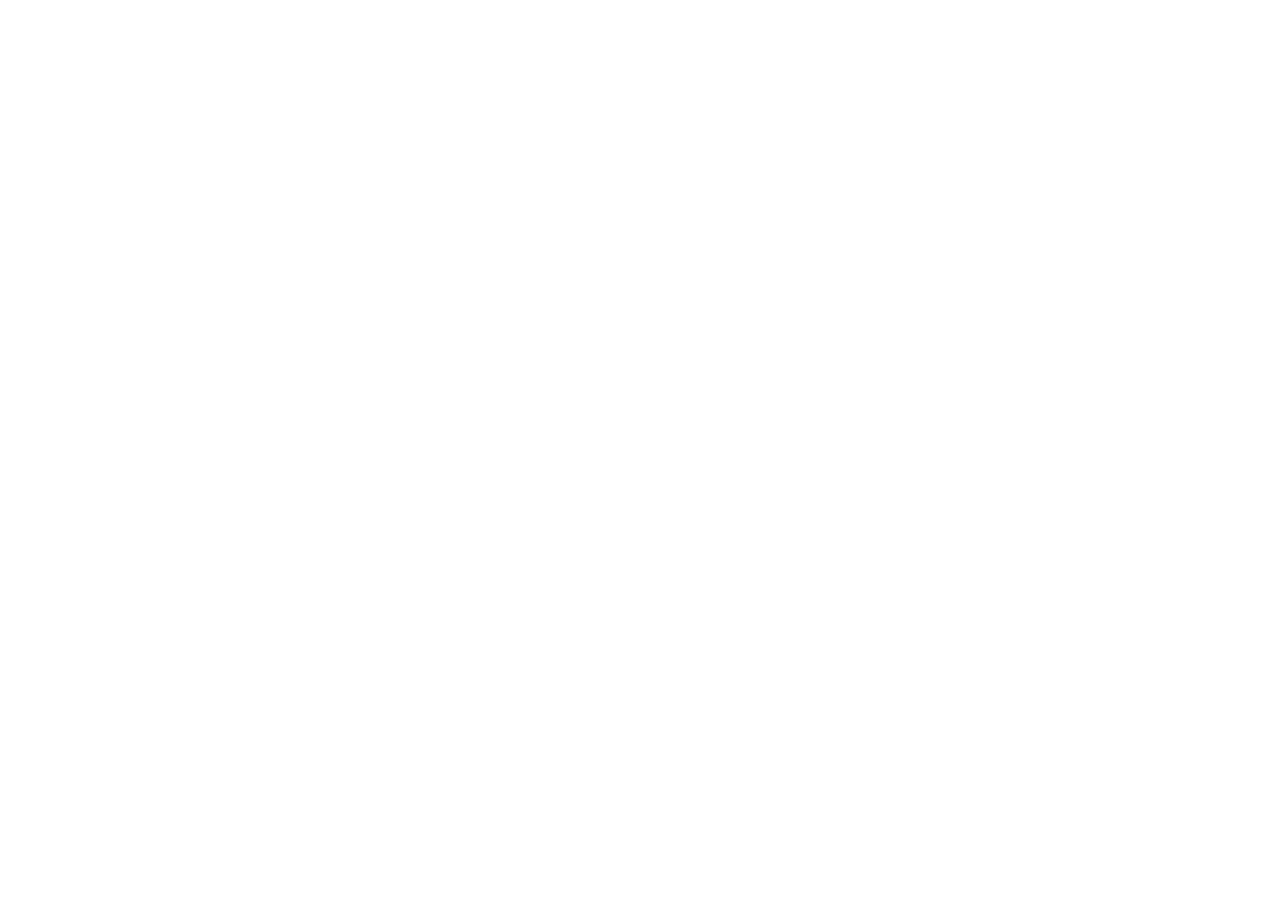
==== index.html @ 6569734e "1st version of CV" ====
<!doctype html>
<html lang="en">
<head>
    <meta charset="UTF-8">
    <meta name="viewport"
          content="width=device-width, user-scalable=no, initial-scale=1.0, maximum-scale=1.0, minimum-scale=1.0">
    <meta http-equiv="X-UA-Compatible" content="ie=edge">
    <link href="styles/index.css" rel="stylesheet" type="text/css">
    <link rel="preconnect" href="https://fonts.googleapis.com">
    <link rel="preconnect" href="https://fonts.gstatic.com" crossorigin>
    <link href="https://fonts.googleapis.com/css2?family=Montserrat:wght@400;600&display=swap" rel="stylesheet">
    <title>CV</title>
</head>
<body>

</body>
</html>
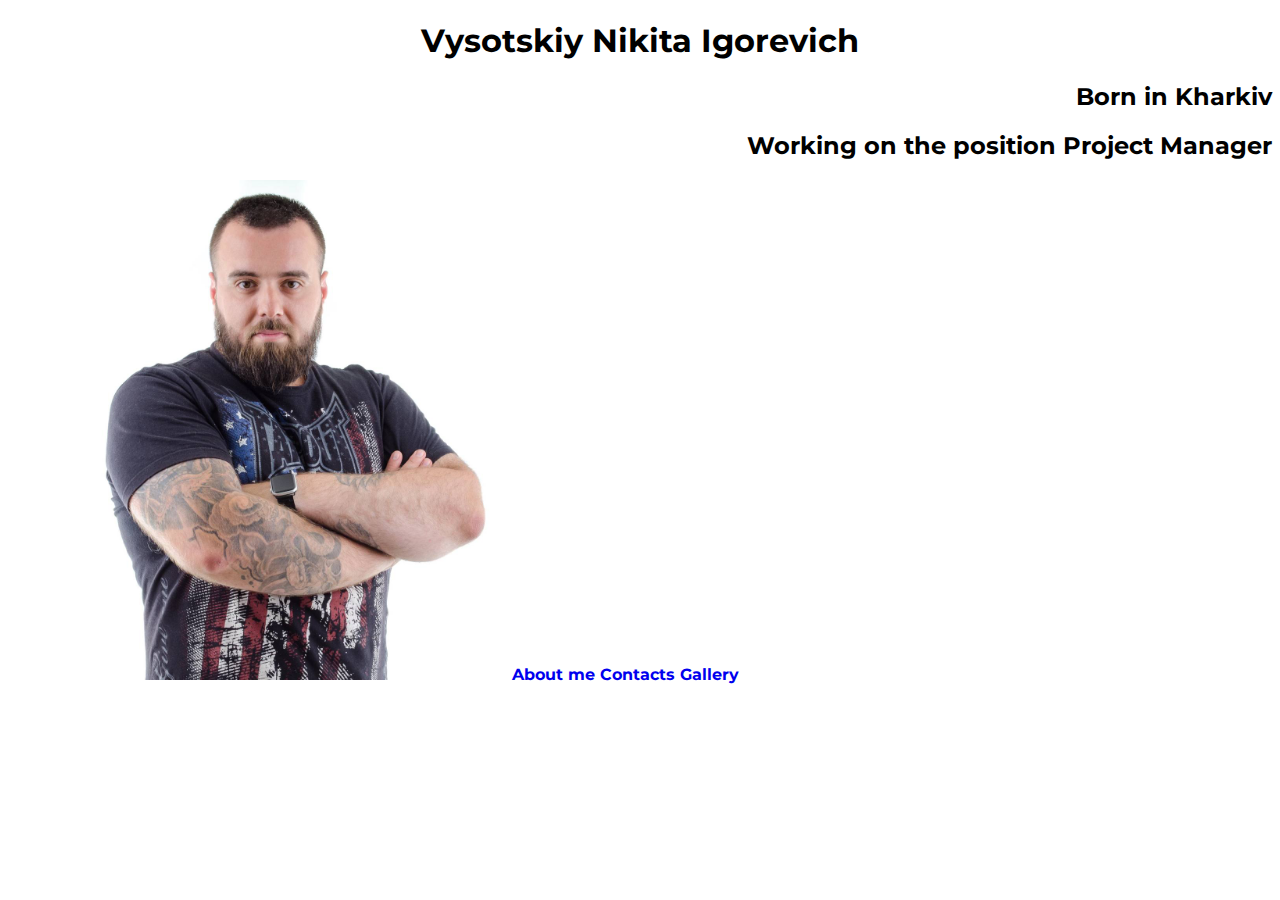
==== commit 5b7e6f7e: "New changes 3" ====
--- a/index.html
+++ b/index.html
@@ -1,17 +1,32 @@
 <!doctype html>
 <html lang="en">
 <head>
-    <meta charset="UTF-8">
-    <meta name="viewport"
-          content="width=device-width, user-scalable=no, initial-scale=1.0, maximum-scale=1.0, minimum-scale=1.0">
-    <meta http-equiv="X-UA-Compatible" content="ie=edge">
-    <link href="styles/index.css" rel="stylesheet" type="text/css">
-    <link rel="preconnect" href="https://fonts.googleapis.com">
-    <link rel="preconnect" href="https://fonts.gstatic.com" crossorigin>
-    <link href="https://fonts.googleapis.com/css2?family=Montserrat:wght@400;600&display=swap" rel="stylesheet">
-    <title>CV</title>
+  <meta charset="UTF-8">
+  <meta name="viewport"
+        content="width=device-width, user-scalable=no, initial-scale=1.0, maximum-scale=1.0, minimum-scale=1.0">
+  <meta http-equiv="X-UA-Compatible" content="ie=edge">
+  <link href="styles/index.css" rel="stylesheet" type="text/css">
+  <link rel="preconnect" href="https://fonts.googleapis.com">
+  <link rel="preconnect" href="https://fonts.gstatic.com" crossorigin>
+  <link href="https://fonts.googleapis.com/css2?family=Montserrat:wght@400;600&display=swap"
+        rel="stylesheet">
+  <link rel="icon" href="4690me.ico">
+  <title>CV</title>
 </head>
 <body>
 
+<h1 align="center">Vysotskiy Nikita Igorevich</h1>
+<h2 align="right">Born in Kharkiv</h2>
+<h2 align="right">Working on the position Project Manager</h2>
+
+<img src="img/me.jpg" width=500 alt="my photo">
+
+<b>
+  <a href="pages/about_me.html">About me</a>
+  <a href="pages/contact.html">Contacts</a>
+  <a href="pages/gallery.html">Gallery</a>
+</b>
+
+
 </body>
 </html>--- a/styles/index.css
+++ b/styles/index.css
@@ -0,0 +1,7 @@
+* {
+  font-family: 'Montserrat', sans-serif;
+}
+
+a {
+  text-decoration: none;
+}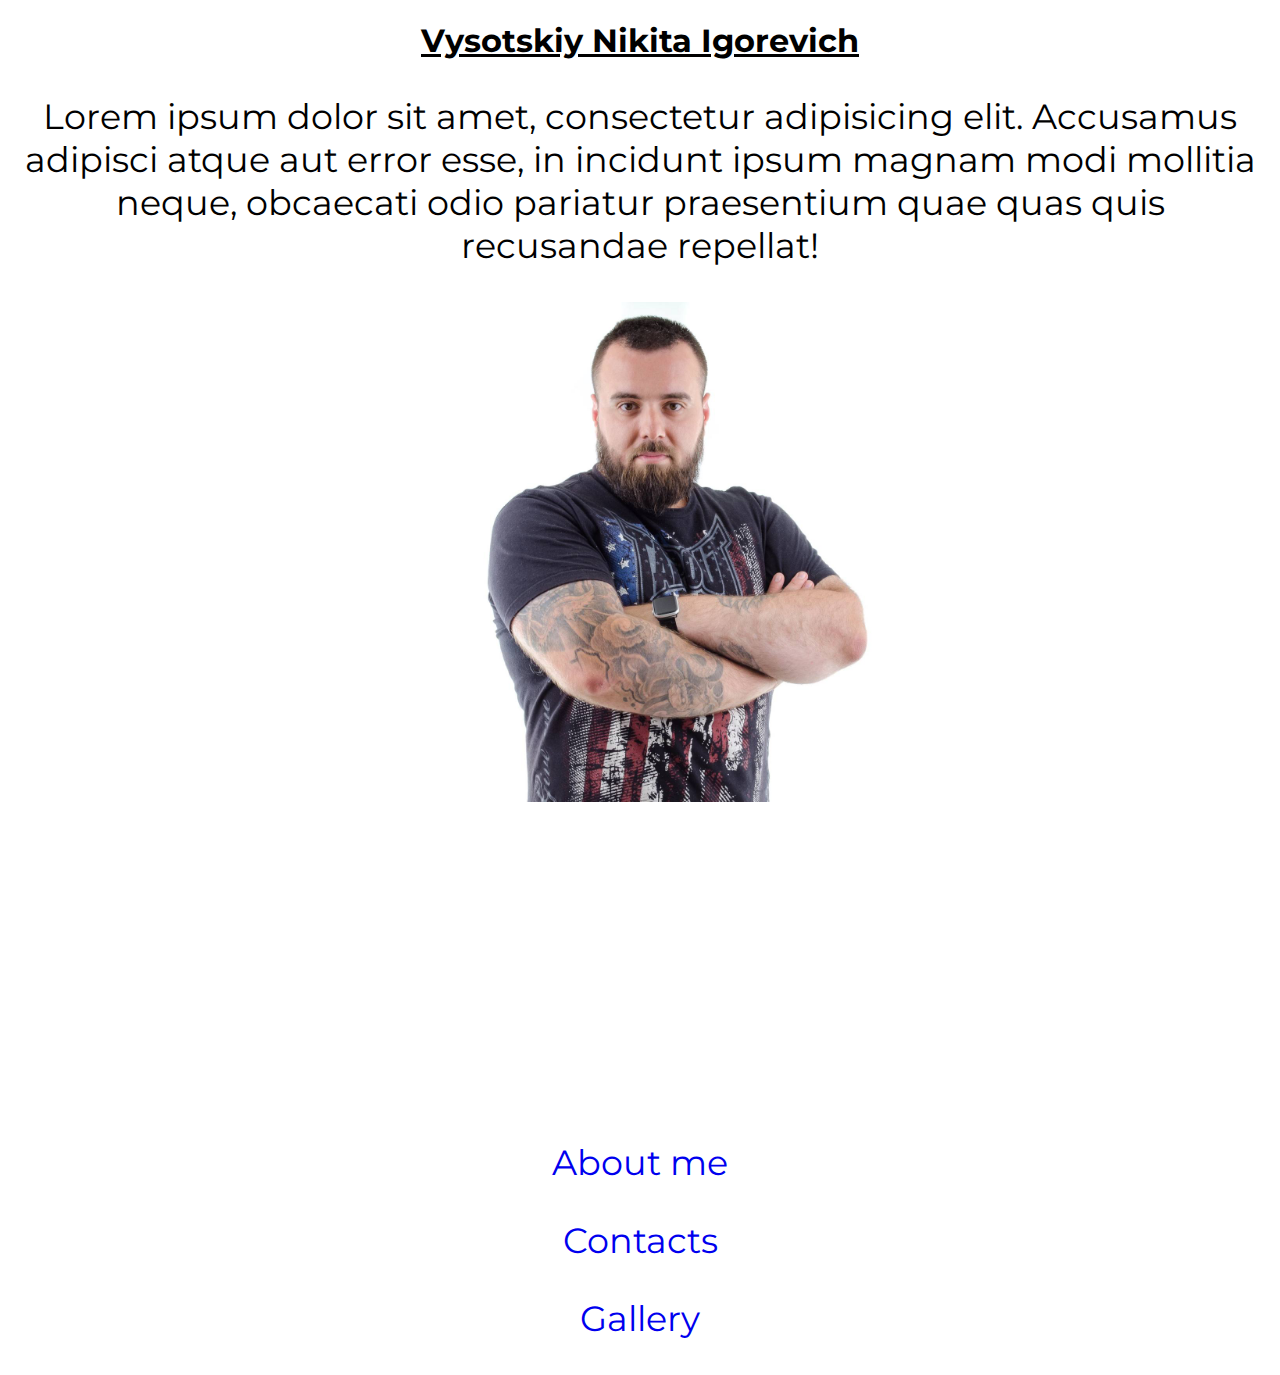
==== commit c8df50a6: "New changes 4go" ====
--- a/index.html
+++ b/index.html
@@ -15,17 +15,24 @@
 </head>
 <body>
 
-<h1 align="center">Vysotskiy Nikita Igorevich</h1>
-<h2 align="right">Born in Kharkiv</h2>
-<h2 align="right">Working on the position Project Manager</h2>
+<div class="info">
+  <h1 align="center">Vysotskiy Nikita Igorevich</h1>
+  <p>Lorem ipsum dolor sit amet, consectetur adipisicing elit. Accusamus adipisci atque aut error
+    esse, in incidunt ipsum magnam modi mollitia neque, obcaecati odio pariatur praesentium quae
+    quas quis recusandae repellat!</p>
+</div>
 
-<img src="img/me.jpg" width=500 alt="my photo">
+<div class="my_photo">
+  <img src="img/me.jpg" width=500 alt="my photo">
+</div>
 
-<b>
-  <a href="pages/about_me.html">About me</a>
-  <a href="pages/contact.html">Contacts</a>
-  <a href="pages/gallery.html">Gallery</a>
-</b>
+<footer>
+  <div class="footer">
+    <p><a href="pages/about_me.html">About me</a></p>
+    <p><a href="pages/contact.html">Contacts</a></p>
+    <p><a href="pages/gallery.html">Gallery</a></p>
+  </div>
+</footer>
 
 
 </body>
--- a/styles/index.css
+++ b/styles/index.css
@@ -4,4 +4,44 @@
 
 a {
   text-decoration: none;
+}
+
+.my_photo {
+  text-align: center;
+}
+
+h1 {
+  text-decoration: underline;
+}
+
+h2  {
+  font-size: 35px;
+  text-decoration: underline;
+}
+
+.footer {
+  text-align: center;
+  padding: 300px 0 0 0;
+}
+
+p {
+  font-size: 35px;
+  text-align: center;
+}
+
+.main_info {
+  padding: 50px;
+}
+
+.info {
+  text-align: right;
+}
+
+.about_me {
+  text-align: center;
+  padding: 50px;
+}
+
+i {
+  font-size: 20px;
 }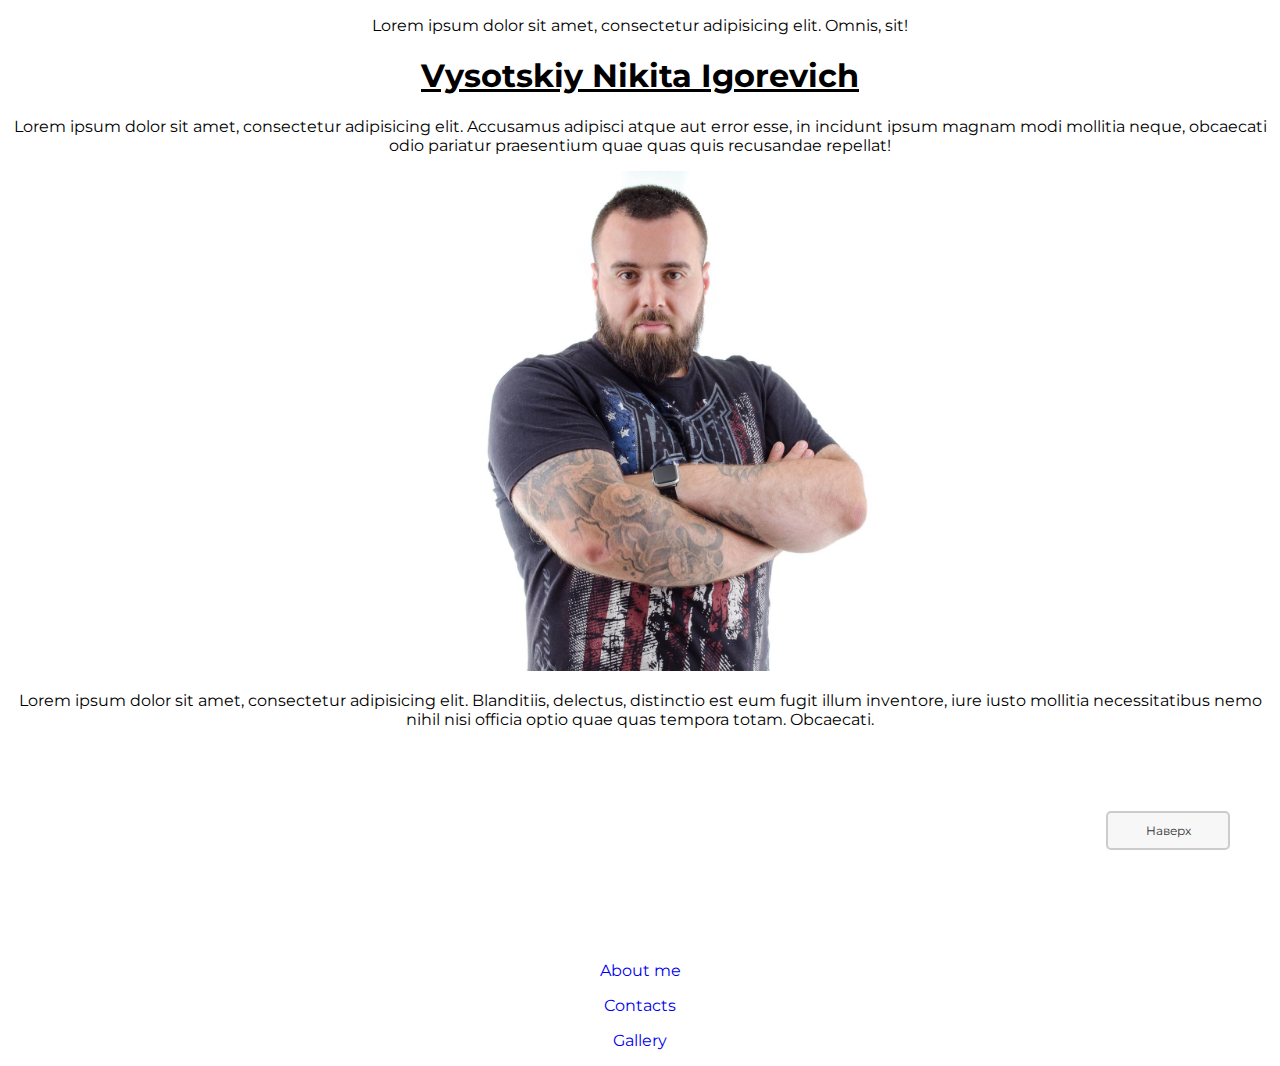
==== commit cfe5471c: "New changes with semantics" ====
--- a/index.html
+++ b/index.html
@@ -14,17 +14,29 @@
   <title>CV</title>
 </head>
 <body>
+<header>
+  <p>Lorem ipsum dolor sit amet, consectetur adipisicing elit. Omnis, sit!</p>
+</header>
 
-<div class="info">
-  <h1 align="center">Vysotskiy Nikita Igorevich</h1>
-  <p>Lorem ipsum dolor sit amet, consectetur adipisicing elit. Accusamus adipisci atque aut error
-    esse, in incidunt ipsum magnam modi mollitia neque, obcaecati odio pariatur praesentium quae
-    quas quis recusandae repellat!</p>
-</div>
+<section>
+  <div class="info">
+    <h1 align="center">Vysotskiy Nikita Igorevich</h1>
+    <p>Lorem ipsum dolor sit amet, consectetur adipisicing elit. Accusamus adipisci atque aut error
+      esse, in incidunt ipsum magnam modi mollitia neque, obcaecati odio pariatur praesentium quae
+      quas quis recusandae repellat!</p>
+  </div>
 
-<div class="my_photo">
-  <img src="img/me.jpg" width=500 alt="my photo">
-</div>
+  <div class="my_photo">
+    <img src="img/me.jpg" width=500 alt="my photo">
+  </div>
+</section>
+
+<article>
+  <p>Lorem ipsum dolor sit amet, consectetur adipisicing elit. Blanditiis, delectus, distinctio est
+    eum fugit illum inventore, iure iusto mollitia necessitatibus nemo nihil nisi officia optio quae
+    quas tempora totam. Obcaecati.</p>
+</article>
+
 
 <footer>
   <div class="footer">
@@ -34,6 +46,8 @@
   </div>
 </footer>
 
+<a href="#" title="Вернуться к началу" class="topbutton">Наверх</a>
+
 
 </body>
 </html>--- a/styles/index.css
+++ b/styles/index.css
@@ -15,17 +15,17 @@
 }
 
 h2  {
-  font-size: 35px;
+  font-size: 18px;
   text-decoration: underline;
 }
 
 .footer {
   text-align: center;
-  padding: 300px 0 0 0;
+  padding: 200px 0 0 0;
 }
 
 p {
-  font-size: 35px;
+  font-size: 16px;
   text-align: center;
 }
 
@@ -43,5 +43,23 @@
 }
 
 i {
-  font-size: 20px;
-}+  font-size: 16px;
+}
+
+.topbutton {
+  width:100px;
+  border:2px solid #ccc;
+  background:#f7f7f7;
+  text-align:center;
+  padding:10px;
+  position:fixed;
+  bottom:50px;
+  right:50px;
+  cursor:pointer;
+  color:#333;
+  font-size:12px;
+  border-radius: 5px;
+  -moz-border-radius: 5px;
+  -webkit-border-radius: 5px;
+  -khtml-border-radius: 5px;
+}
